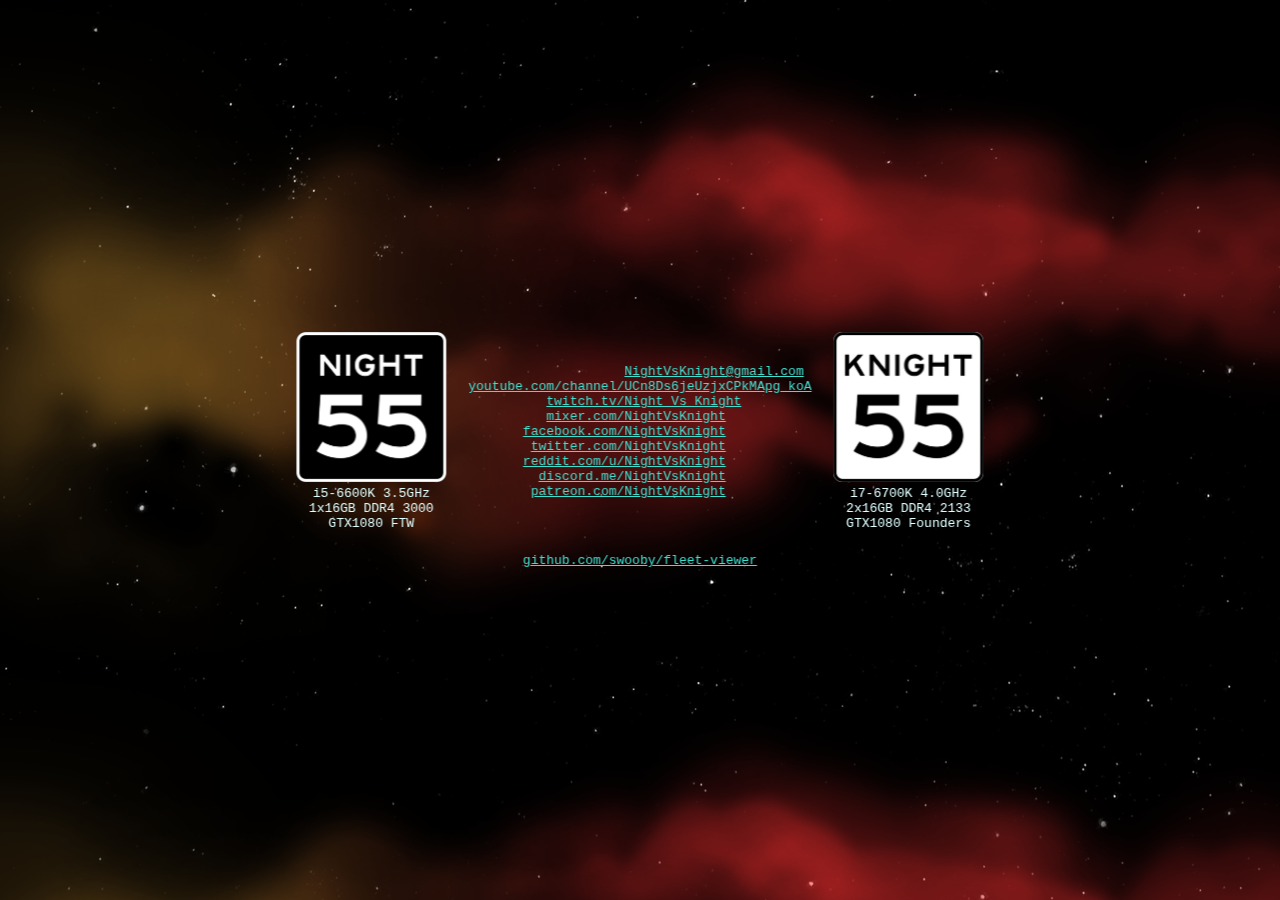
==== default.html @ def12201 "Adding twinkling stars and nebula background" ====
<!DOCTYPE html>
<html>

<head>
  <meta charset="utf-8" />
  <meta name="google" content="notranslate" />
  <meta http-equiv="Content-Language" content="en_US" />
  <title>Night Vs Knight</title>
  <script async="" src="https://www.googletagmanager.com/gtag/js?id=UA-106488046-1"></script>
  <script>
    window.dataLayer = window.dataLayer || [];

    function gtag() {
      dataLayer.push(arguments)
    };
    gtag('js', new Date());

    gtag('config', 'UA-106488046-1');
  </script>
  <link rel="shortcut icon" href="/favicon.png" type="image/x-icon" />
  <link rel="icon" href="/favicon.png" type="image/x-icon" />
  <meta name="generator" content="Google Web Designer 1.9.0.0619" />
  <style type="text/css" id="gwd-text-style">
    p {
      margin: 0px;
    }
    h1 {
      margin: 0px;
    }
    h2 {
      margin: 0px;
    }
    h3 {
      margin: 0px;
    }
    * {
      font-family: "Courier New";
      font-size: 13px;
      color: lightcyan;
    }
    a {
      color: turquoise;
    }
    a:link {
      color: turquoise;
    }
    a:visited {
      color: darkturquoise;
    }
    a:hover {
      color: cyan;
    }
    a:active {
      color: aquamarine;
    }
  </style>
  <style type="text/css">
    html, body {
      width: 100%;
      height: 100%;
      margin: 0px;
    }
    body {
      /*
      background-color: black;
      background-image: radial-gradient(white, rgba(255,255,255,.2) 2px, transparent 10px),
radial-gradient(white, rgba(255,255,255,.15) 1px, transparent 5px),
radial-gradient(white, rgba(255,255,255,.1) 2px, transparent 10px),
radial-gradient(rgba(255,255,255,.4), rgba(255,255,255,.1) 2px, transparent 5px);
      background-size: 550px 550px, 350px 350px, 250px 250px, 150px 150px; 
      background-position: 0 0, 40px 60px, 130px 270px, 70px 100px;
      */
      transform: perspective(1400px) matrix3d(1, 0, 0, 0, 0, 1, 0, 0, 0, 0, 1, 0, 0, 0, 0, 1);
      transform-style: preserve-3d;
    }
    table.outer {
      margin-left: auto;
      margin-right: auto;
      left: 176px;
    }
    table.outer td, table.outer th {
      padding: 10px;
    }
    .text-align-right {
      text-align: right;
    }
    .text-align-center {
      text-align: center;
    }
    table.inner {
      margin-left: auto;
      margin-right: auto;
    }
    table.inner td {
      padding: 0px;
    }
    .centered {
      position: fixed;
      top: 50%;
      left: 50%;
      transform: translate(-50%, -50%);
      -webkit-transform: translate(-50%, -50%);
      -moz-transform: translate(-50%, -50%);
      -o-transform: translate(-50%, -50%);
      -ms-transform: translate(-50%, -50%);
    }
  </style>
  <link href="stars.css" rel="stylesheet" type="text/css" />
</head>

<body class="htmlNoPages">
<div class="stars"></div>
<div class="twinkling"></div>
<div class="clouds"></div>
<div class="centered">
  <table class="outer">
    <tbody>
      <tr>
        <td class="text-align-center">
          <a href="https://robertsspaceindustries.com/citizens/night55"><img src="night55.png" width="150" height="150"></a><br>
          i5-6600K 3.5GHz<br>
          1x16GB DDR4 3000<br>
          GTX1080 FTW
        </td>
        <td>
          &nbsp;&nbsp;&nbsp;&nbsp;&nbsp;&nbsp;&nbsp;&nbsp;&nbsp;&nbsp;&nbsp;&nbsp;&nbsp;&nbsp;&nbsp;&nbsp;&nbsp;&nbsp;&nbsp;&nbsp;<a href="mailto:NightVsKnight@gmail.com">NightVsKnight@gmail.com</a><br>
          
          <a href="https://youtube.com/channel/UCn8Ds6jeUzjxCPkMApg_koA">youtube.com/channel/UCn8Ds6jeUzjxCPkMApg_koA</a><br>
          &nbsp;&nbsp;&nbsp;&nbsp;&nbsp;&nbsp;&nbsp;&nbsp;&nbsp;
          <a href="https://twitch.tv/Night_Vs_Knight">twitch.tv/Night_Vs_Knight</a><br>
          &nbsp;&nbsp;&nbsp;&nbsp;&nbsp;&nbsp;&nbsp;&nbsp;&nbsp;
          <a href="https://mixer.com/NightVsKnight">mixer.com/NightVsKnight</a><br>
          &nbsp;&nbsp;&nbsp;&nbsp;&nbsp;&nbsp;
          <a href="https://facebook.com/NightVsKnight">facebook.com/NightVsKnight</a><br>
          &nbsp;&nbsp;&nbsp;&nbsp;&nbsp;&nbsp;&nbsp;
          <a href="https://twitter.com/NightVsKnight">twitter.com/NightVsKnight</a><br>
          &nbsp;&nbsp;&nbsp;&nbsp;&nbsp;&nbsp;
          <a href="https://reddit.com/u/NightVsKnight">reddit.com/u/NightVsKnight</a><br>
          &nbsp;&nbsp;&nbsp;&nbsp;&nbsp;&nbsp;&nbsp;&nbsp;
          <a href="https://discord.me/NightVsKnight">discord.me/NightVsKnight</a><br>
          &nbsp;&nbsp;&nbsp;&nbsp;&nbsp;&nbsp;&nbsp;
          <a href="https://patreon.com/NightVsKnight">patreon.com/NightVsKnight</a>
        </td>
        <td class="text-align-center">
          <a href="https://robertsspaceindustries.com/citizens/knight55"><img src="knight55.png" width="150" height="150"></a><br>
          i7-6700K 4.0GHz<br>
          2x16GB DDR4 2133<br>
          GTX1080 Founders          
        </td>
      </tr>
      <tr>
        <td></td>
        <td class="text-align-center">
          <a href="https://github.com/swooby/fleet-viewer">github.com/swooby/fleet-viewer</a>
        </td>
        <td></td>
      </tr>
    </tbody>
  </table>
</div>
</body>

</html>
---- stars.css ----
/* ============================================================================================== 
This copyright notice must be kept untouched in the stylesheet at all times.
The original version of this stylesheet and the associated (x)html 
is available at http://www.script-tutorials.com/night-sky-with-twinkling-stars/
Copyright (c) Script Tutorials. All rights reserved.
This stylesheet and the associated (x)html may be modified in any way to fit your requirements.
================================================================================================= */
/*
* {
    margin: 0;
    padding: 0;
}
header {
    background-color:rgba(33, 33, 33, 0.9);
    color:#ffffff;
    display:block;
    font: 14px/1.3 Arial,sans-serif;
    height:50px;
    position:relative;
    z-index:5;
}
h2{
    margin-top: 30px;
    text-align: center;
}
header h2{
    font-size: 22px;
    margin: 0 auto;
    padding: 10px 0;
    width: 80%;
    text-align: center;
}
header a, a:visited {
    text-decoration:none;
    color:#fcfcfc;
}
*/

@keyframes move-twink-back {
    from {background-position:0 0;}
    to {background-position:-10000px 5000px;}
}
@-webkit-keyframes move-twink-back {
    from {background-position:0 0;}
    to {background-position:-10000px 5000px;}
}
@-moz-keyframes move-twink-back {
    from {background-position:0 0;}
    to {background-position:-10000px 5000px;}
}
@-ms-keyframes move-twink-back {
    from {background-position:0 0;}
    to {background-position:-10000px 5000px;}
}

@keyframes move-clouds-back {
    from {background-position:0 0;}
    to {background-position:10000px 0;}
}
@-webkit-keyframes move-clouds-back {
    from {background-position:0 0;}
    to {background-position:10000px 0;}
}
@-moz-keyframes move-clouds-back {
    from {background-position:0 0;}
    to {background-position:10000px 0;}
}
@-ms-keyframes move-clouds-back {
    from {background-position: 0;}
    to {background-position:10000px 0;}
}

.stars, .twinkling, .clouds {
  position:absolute;
  top:0;
  left:0;
  right:0;
  bottom:0;
  width:100%;
  height:100%;
  display:block;
}

.stars {
  background:#000 url(stars.png) repeat top center;
  z-index:-3;
}

.twinkling{
  background:transparent url(twinkling.png) repeat top center;
  z-index:-2;

  -moz-animation:move-twink-back 200s linear infinite;
  -ms-animation:move-twink-back 200s linear infinite;
  -o-animation:move-twink-back 200s linear infinite;
  -webkit-animation:move-twink-back 200s linear infinite;
  animation:move-twink-back 200s linear infinite;
}

.clouds{
    background:transparent url(clouds3.png) repeat top center;
    z-index:-1;

  -moz-animation:move-clouds-back 200s linear infinite;
  -ms-animation:move-clouds-back 200s linear infinite;
  -o-animation:move-clouds-back 200s linear infinite;
  -webkit-animation:move-clouds-back 200s linear infinite;
  animation:move-clouds-back 200s linear infinite;
}
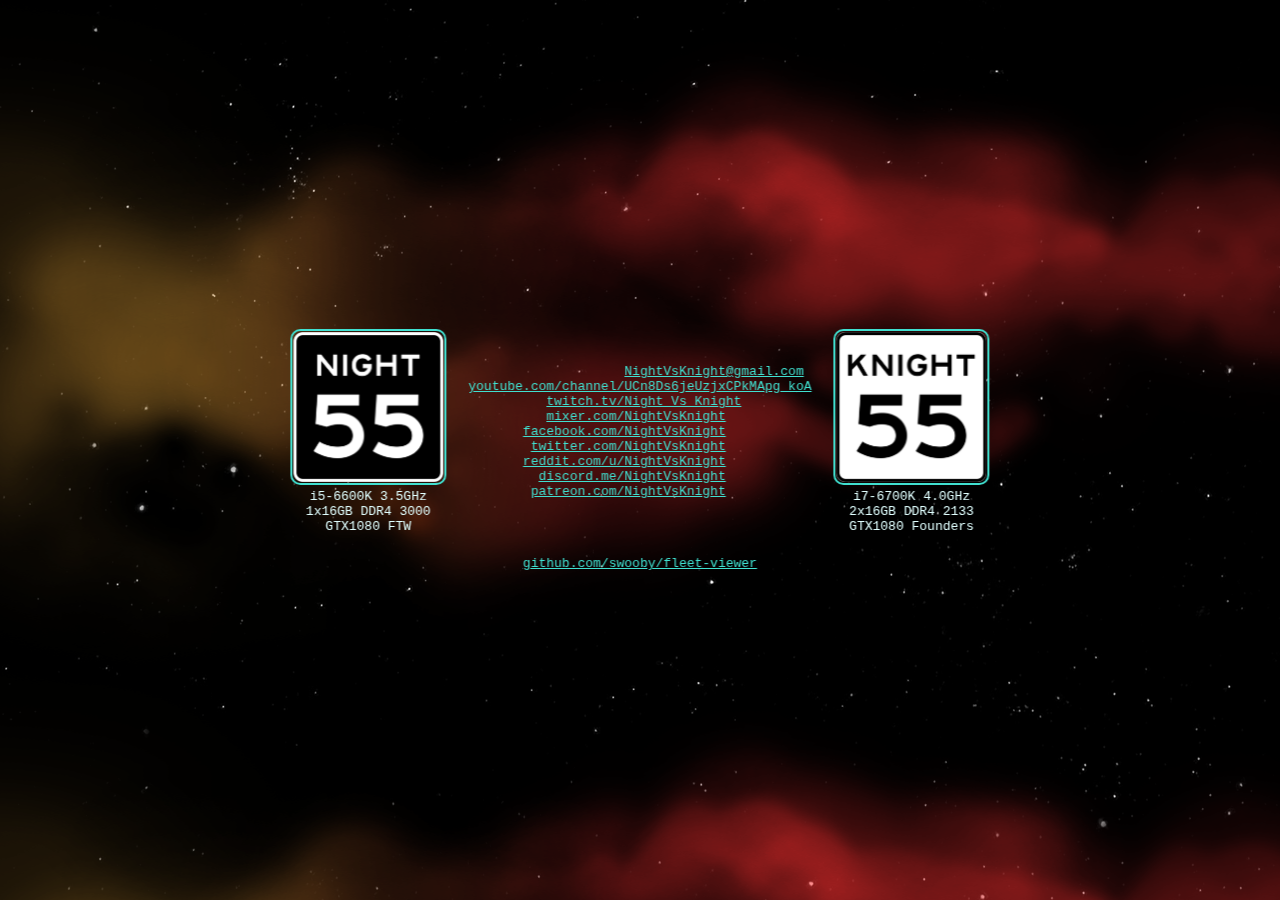
==== commit 07316734: "Adding border around clickable night55 & knight55 signage" ====
--- a/default.html
+++ b/default.html
@@ -2,9 +2,9 @@
 <html>
 
 <head>
-  <meta charset="utf-8" />
-  <meta name="google" content="notranslate" />
-  <meta http-equiv="Content-Language" content="en_US" />
+  <meta charset="utf-8">
+  <meta name="google" content="notranslate">
+  <meta http-equiv="Content-Language" content="en_US">
   <title>Night Vs Knight</title>
   <script async="" src="https://www.googletagmanager.com/gtag/js?id=UA-106488046-1"></script>
   <script>
@@ -17,9 +17,9 @@
 
     gtag('config', 'UA-106488046-1');
   </script>
-  <link rel="shortcut icon" href="/favicon.png" type="image/x-icon" />
-  <link rel="icon" href="/favicon.png" type="image/x-icon" />
-  <meta name="generator" content="Google Web Designer 1.9.0.0619" />
+  <link rel="shortcut icon" href="/favicon.png" type="image/x-icon">
+  <link rel="icon" href="/favicon.png" type="image/x-icon">
+  <meta name="generator" content="Google Web Designer 1.9.0.0619">
   <style type="text/css" id="gwd-text-style">
     p {
       margin: 0px;
@@ -105,59 +105,62 @@
       -ms-transform: translate(-50%, -50%);
     }
   </style>
-  <link href="stars.css" rel="stylesheet" type="text/css" />
+  <link href="stars.css" rel="stylesheet" type="text/css">
 </head>
 
 <body class="htmlNoPages">
-<div class="stars"></div>
-<div class="twinkling"></div>
-<div class="clouds"></div>
-<div class="centered">
-  <table class="outer">
-    <tbody>
-      <tr>
-        <td class="text-align-center">
-          <a href="https://robertsspaceindustries.com/citizens/night55"><img src="night55.png" width="150" height="150"></a><br>
-          i5-6600K 3.5GHz<br>
-          1x16GB DDR4 3000<br>
-          GTX1080 FTW
-        </td>
-        <td>
-          &nbsp;&nbsp;&nbsp;&nbsp;&nbsp;&nbsp;&nbsp;&nbsp;&nbsp;&nbsp;&nbsp;&nbsp;&nbsp;&nbsp;&nbsp;&nbsp;&nbsp;&nbsp;&nbsp;&nbsp;<a href="mailto:NightVsKnight@gmail.com">NightVsKnight@gmail.com</a><br>
-          
-          <a href="https://youtube.com/channel/UCn8Ds6jeUzjxCPkMApg_koA">youtube.com/channel/UCn8Ds6jeUzjxCPkMApg_koA</a><br>
-          &nbsp;&nbsp;&nbsp;&nbsp;&nbsp;&nbsp;&nbsp;&nbsp;&nbsp;
-          <a href="https://twitch.tv/Night_Vs_Knight">twitch.tv/Night_Vs_Knight</a><br>
-          &nbsp;&nbsp;&nbsp;&nbsp;&nbsp;&nbsp;&nbsp;&nbsp;&nbsp;
-          <a href="https://mixer.com/NightVsKnight">mixer.com/NightVsKnight</a><br>
-          &nbsp;&nbsp;&nbsp;&nbsp;&nbsp;&nbsp;
-          <a href="https://facebook.com/NightVsKnight">facebook.com/NightVsKnight</a><br>
-          &nbsp;&nbsp;&nbsp;&nbsp;&nbsp;&nbsp;&nbsp;
-          <a href="https://twitter.com/NightVsKnight">twitter.com/NightVsKnight</a><br>
-          &nbsp;&nbsp;&nbsp;&nbsp;&nbsp;&nbsp;
-          <a href="https://reddit.com/u/NightVsKnight">reddit.com/u/NightVsKnight</a><br>
-          &nbsp;&nbsp;&nbsp;&nbsp;&nbsp;&nbsp;&nbsp;&nbsp;
-          <a href="https://discord.me/NightVsKnight">discord.me/NightVsKnight</a><br>
-          &nbsp;&nbsp;&nbsp;&nbsp;&nbsp;&nbsp;&nbsp;
-          <a href="https://patreon.com/NightVsKnight">patreon.com/NightVsKnight</a>
-        </td>
-        <td class="text-align-center">
-          <a href="https://robertsspaceindustries.com/citizens/knight55"><img src="knight55.png" width="150" height="150"></a><br>
-          i7-6700K 4.0GHz<br>
-          2x16GB DDR4 2133<br>
-          GTX1080 Founders          
-        </td>
-      </tr>
-      <tr>
-        <td></td>
-        <td class="text-align-center">
-          <a href="https://github.com/swooby/fleet-viewer">github.com/swooby/fleet-viewer</a>
-        </td>
-        <td></td>
-      </tr>
-    </tbody>
-  </table>
-</div>
+  <div class="stars"></div>
+  <div class="twinkling"></div>
+  <div class="clouds"></div>
+  <div class="centered">
+    <table class="outer">
+      <tbody>
+        <tr>
+          <td class="text-align-center">
+            <a href="https://robertsspaceindustries.com/citizens/night55">
+              <img style="border: 2px turquoise solid; border-radius: 10px; padding: 1px;" src="night55.png" width="150" height="150">
+            </a><br>
+            i5-6600K 3.5GHz<br>
+            1x16GB DDR4 3000<br>
+            GTX1080 FTW
+          </td>
+          <td>
+            &nbsp;&nbsp;&nbsp;&nbsp;&nbsp;&nbsp;&nbsp;&nbsp;&nbsp;&nbsp;&nbsp;&nbsp;&nbsp;&nbsp;&nbsp;&nbsp;&nbsp;&nbsp;&nbsp;&nbsp;<a href="mailto:NightVsKnight@gmail.com">NightVsKnight@gmail.com</a><br>
+            <a href="https://youtube.com/channel/UCn8Ds6jeUzjxCPkMApg_koA">youtube.com/channel/UCn8Ds6jeUzjxCPkMApg_koA</a><br>
+            &nbsp;&nbsp;&nbsp;&nbsp;&nbsp;&nbsp;&nbsp;&nbsp;&nbsp;
+            <a href="https://twitch.tv/Night_Vs_Knight">twitch.tv/Night_Vs_Knight</a><br>
+            &nbsp;&nbsp;&nbsp;&nbsp;&nbsp;&nbsp;&nbsp;&nbsp;&nbsp;
+            <a href="https://mixer.com/NightVsKnight">mixer.com/NightVsKnight</a><br>
+            &nbsp;&nbsp;&nbsp;&nbsp;&nbsp;&nbsp;
+            <a href="https://facebook.com/NightVsKnight">facebook.com/NightVsKnight</a><br>
+            &nbsp;&nbsp;&nbsp;&nbsp;&nbsp;&nbsp;&nbsp;
+            <a href="https://twitter.com/NightVsKnight">twitter.com/NightVsKnight</a><br>
+            &nbsp;&nbsp;&nbsp;&nbsp;&nbsp;&nbsp;
+            <a href="https://reddit.com/u/NightVsKnight">reddit.com/u/NightVsKnight</a><br>
+            &nbsp;&nbsp;&nbsp;&nbsp;&nbsp;&nbsp;&nbsp;&nbsp;
+            <a href="https://discord.me/NightVsKnight">discord.me/NightVsKnight</a><br>
+            &nbsp;&nbsp;&nbsp;&nbsp;&nbsp;&nbsp;&nbsp;
+            <a href="https://patreon.com/NightVsKnight">patreon.com/NightVsKnight</a>
+          </td>
+          <td class="text-align-center">
+            <a href="https://robertsspaceindustries.com/citizens/knight55">
+              <img style="border: 2px turquoise solid; border-radius: 10px; padding: 1px;" src="knight55.png" width="150" height="150">
+            </a><br>
+            i7-6700K 4.0GHz<br>
+            2x16GB DDR4 2133<br>
+            GTX1080 Founders
+          </td>
+        </tr>
+        <tr>
+          <td></td>
+          <td class="text-align-center">
+            <a href="https://github.com/swooby/fleet-viewer">github.com/swooby/fleet-viewer</a>
+          </td>
+          <td></td>
+        </tr>
+      </tbody>
+    </table>
+  </div>
 </body>
 
 </html>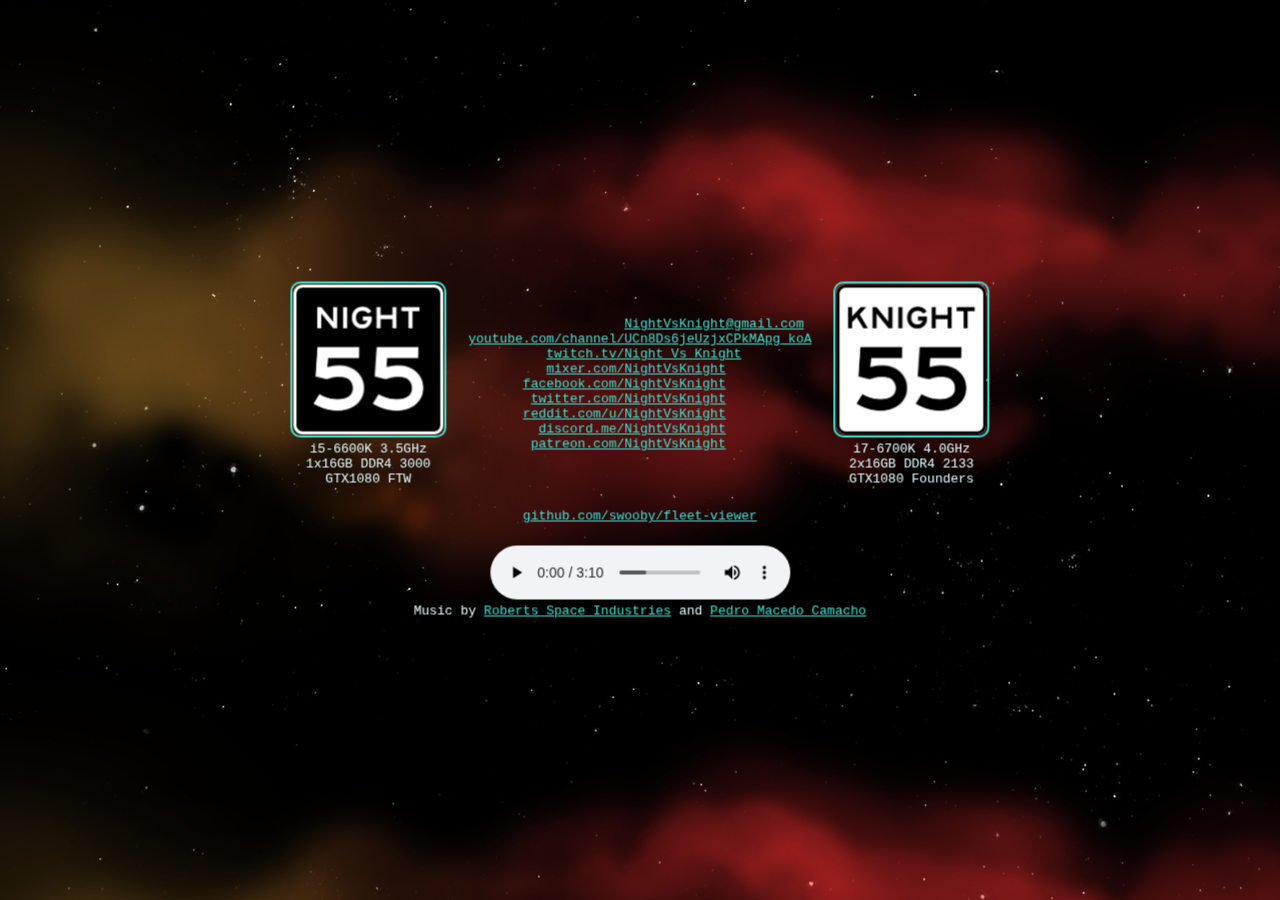
==== commit 0059cd25: "Adding music" ====
--- a/default.html
+++ b/default.html
@@ -118,7 +118,7 @@
         <tr>
           <td class="text-align-center">
             <a href="https://robertsspaceindustries.com/citizens/night55">
-              <img style="border: 2px turquoise solid; border-radius: 10px; padding: 1px;" src="night55.png" width="150" height="150">
+              <img style="border: 2px turquoise solid; border-radius: 10px; padding: 1px;" src="images/night55.png" width="150" height="150">
             </a><br>
             i5-6600K 3.5GHz<br>
             1x16GB DDR4 3000<br>
@@ -144,7 +144,7 @@
           </td>
           <td class="text-align-center">
             <a href="https://robertsspaceindustries.com/citizens/knight55">
-              <img style="border: 2px turquoise solid; border-radius: 10px; padding: 1px;" src="knight55.png" width="150" height="150">
+              <img style="border: 2px turquoise solid; border-radius: 10px; padding: 1px;" src="images/knight55.png" width="150" height="150">
             </a><br>
             i7-6700K 4.0GHz<br>
             2x16GB DDR4 2133<br>
@@ -158,9 +158,32 @@
           </td>
           <td></td>
         </tr>
+        <tr>
+          <td class="text-align-center" colspan="3">
+            <audio controls autoplay loop volume="0.2">
+              <!--<source src="music/Storm is Coming.mp3">-->
+              <source src="music/Hero March - Star Citizen - Pedro Macedo Camacho.mp3">
+              <!--<source src="music/Atomos.mp3">-->
+              <!--<source src="music/Into the Void  - Star Citizen - Pedro Macedo Camacho.mp3">-->
+              <!--<source src="music/Majesty of Space - Star Citizen - Pedro Mecedo Camacho.mp3">-->
+              <!--<source src="music/Mission Successful - Star Citizen - Pedro Macedo Camacho.mp3">-->
+              <!--<source src="music/Mission Unsuccessful - Star Citizen - Pedro Macedo Camacho.mp3">-->
+              <!--<source src="music/Racing - Star Citizen - Pedro Macedo Camacho.mp3">-->
+              <!--<source src="music/Star Citizen NOT Main Theme - Star Citizen - Pedro Macedo Camacho.mp3">-->
+              <!--<source src="music/Star Citizen Tutorial - Drone Battle.mp3">-->
+              <!--<source src="music/Star Citizen Tutorial - Hangar Intro.mp3">-->
+              <!--<source src="music/Star Citizen Tutorial - Race.mp3">-->
+              <!--<source src="music/Star Citizen Tutorial - Space Intro.mp3">-->
+              -->
+              Audio playback is not supported.
+            </audio><br>
+            <small>Music by <a href="https://robertsspaceindustries.com/musicdownload">Roberts Space Industries</a> and <a href="https://soundcloud.com/luke-cypert/sets/star-citizen-official-1">Pedro Macedo Camacho</a></small>
+          </td>
+        </tr>
       </tbody>
     </table>
   </div>
+
 </body>
 
 </html>--- a/stars.css
+++ b/stars.css
@@ -82,12 +82,12 @@
 }
 
 .stars {
-  background:#000 url(stars.png) repeat top center;
+  background:#000 url(images/stars.png) repeat top center;
   z-index:-3;
 }
 
 .twinkling{
-  background:transparent url(twinkling.png) repeat top center;
+  background:transparent url(images/twinkling.png) repeat top center;
   z-index:-2;
 
   -moz-animation:move-twink-back 200s linear infinite;
@@ -98,7 +98,7 @@
 }
 
 .clouds{
-    background:transparent url(clouds3.png) repeat top center;
+    background:transparent url(images/clouds3.png) repeat top center;
     z-index:-1;
 
   -moz-animation:move-clouds-back 200s linear infinite;
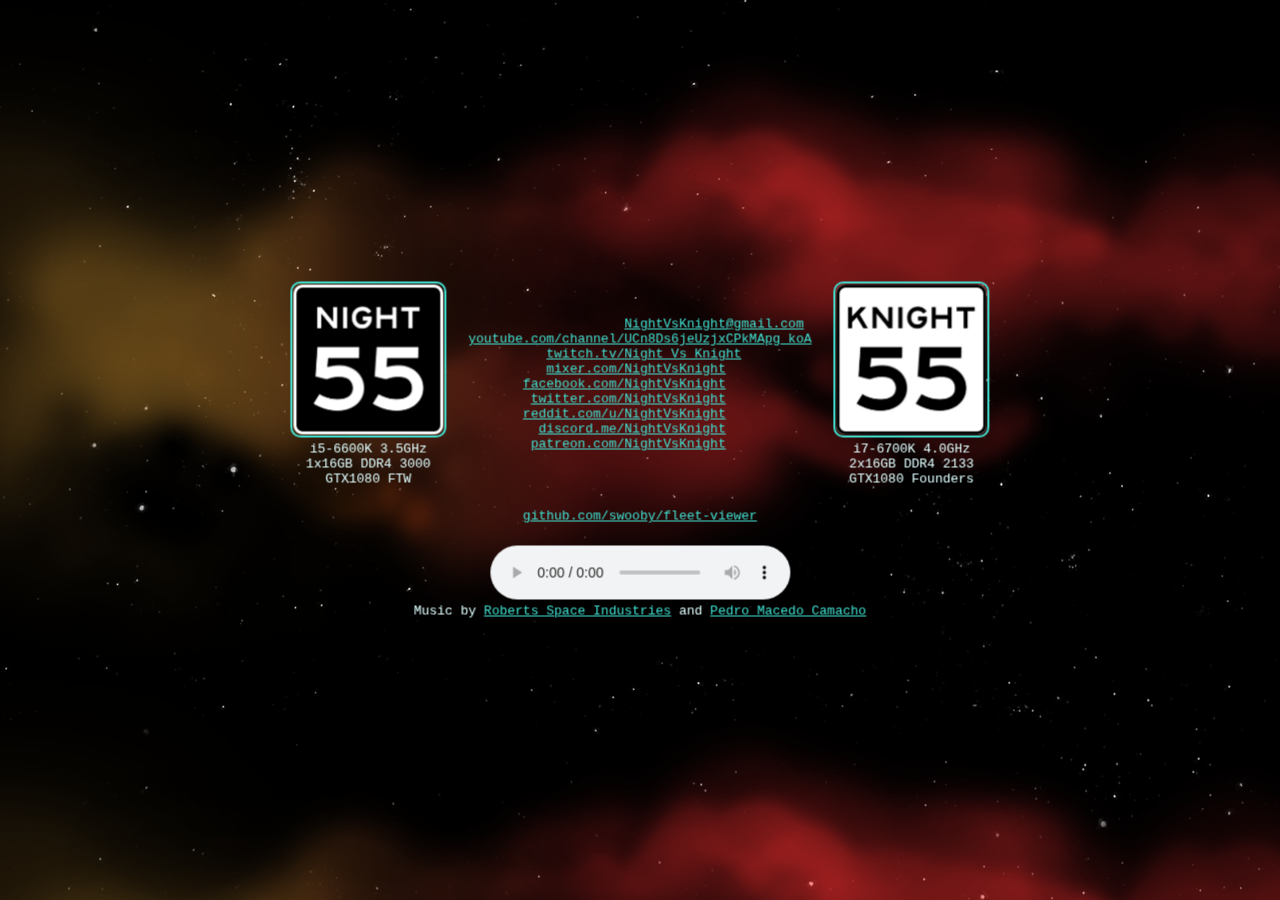
==== commit b1c74995: "I'm torn between this music and the previous commit" ====
--- a/default.html
+++ b/default.html
@@ -162,8 +162,8 @@
           <td class="text-align-center" colspan="3">
             <audio controls autoplay loop volume="0.2">
               <!--<source src="music/Storm is Coming.mp3">-->
-              <source src="music/Hero March - Star Citizen - Pedro Macedo Camacho.mp3">
-              <!--<source src="music/Atomos.mp3">-->
+              <!--<source src="music/Hero March - Star Citizen - Pedro Macedo Camacho.mp3">-->
+              <source src="music/Atomos.mp3">
               <!--<source src="music/Into the Void  - Star Citizen - Pedro Macedo Camacho.mp3">-->
               <!--<source src="music/Majesty of Space - Star Citizen - Pedro Mecedo Camacho.mp3">-->
               <!--<source src="music/Mission Successful - Star Citizen - Pedro Macedo Camacho.mp3">-->
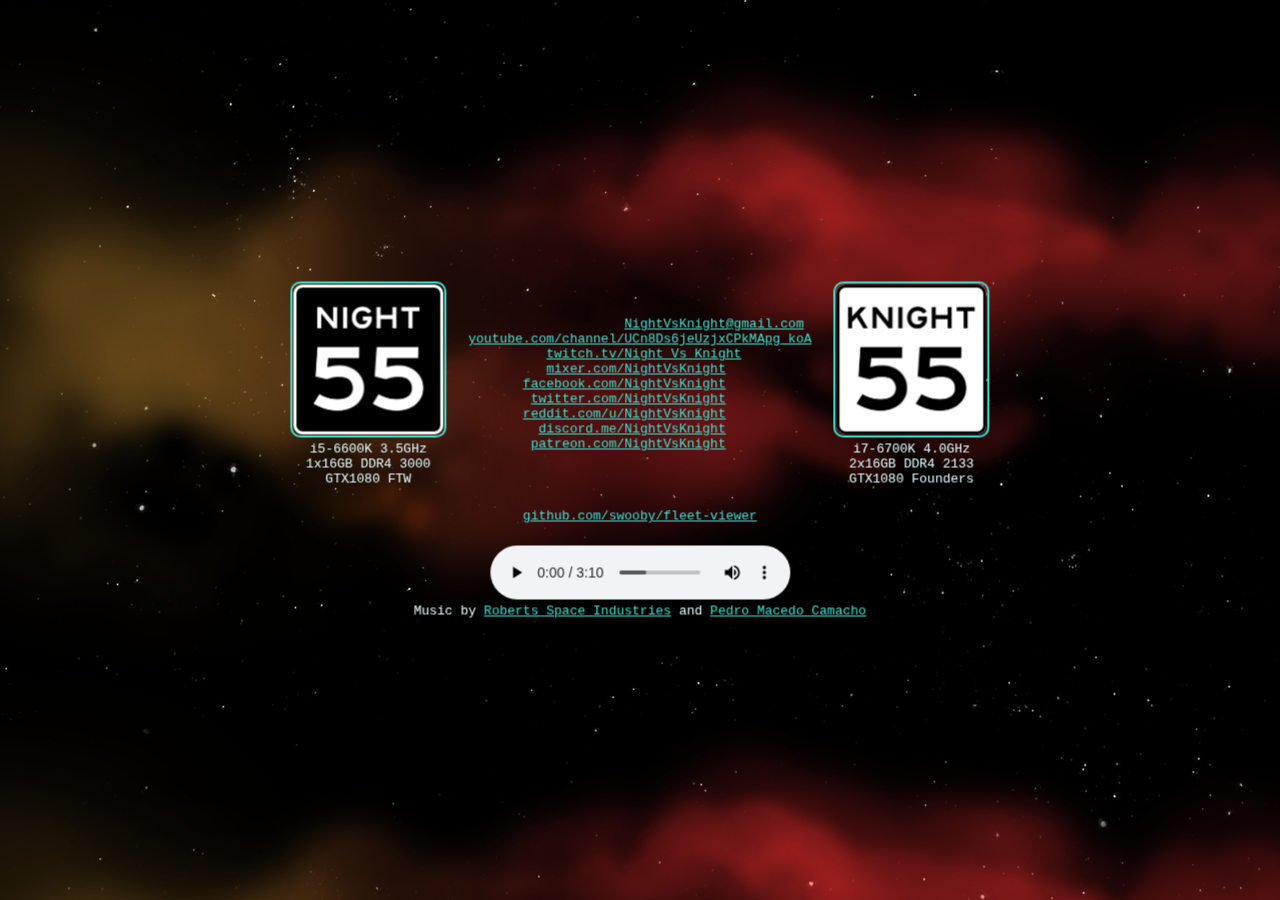
==== commit 4c7e9ef8: "I like this one better...for now..." ====
--- a/default.html
+++ b/default.html
@@ -161,9 +161,9 @@
         <tr>
           <td class="text-align-center" colspan="3">
             <audio controls autoplay loop volume="0.2">
+              <source src="music/Hero March - Star Citizen - Pedro Macedo Camacho.mp3">
+              <!--<source src="music/Atomos.mp3">-->
               <!--<source src="music/Storm is Coming.mp3">-->
-              <!--<source src="music/Hero March - Star Citizen - Pedro Macedo Camacho.mp3">-->
-              <source src="music/Atomos.mp3">
               <!--<source src="music/Into the Void  - Star Citizen - Pedro Macedo Camacho.mp3">-->
               <!--<source src="music/Majesty of Space - Star Citizen - Pedro Mecedo Camacho.mp3">-->
               <!--<source src="music/Mission Successful - Star Citizen - Pedro Macedo Camacho.mp3">-->
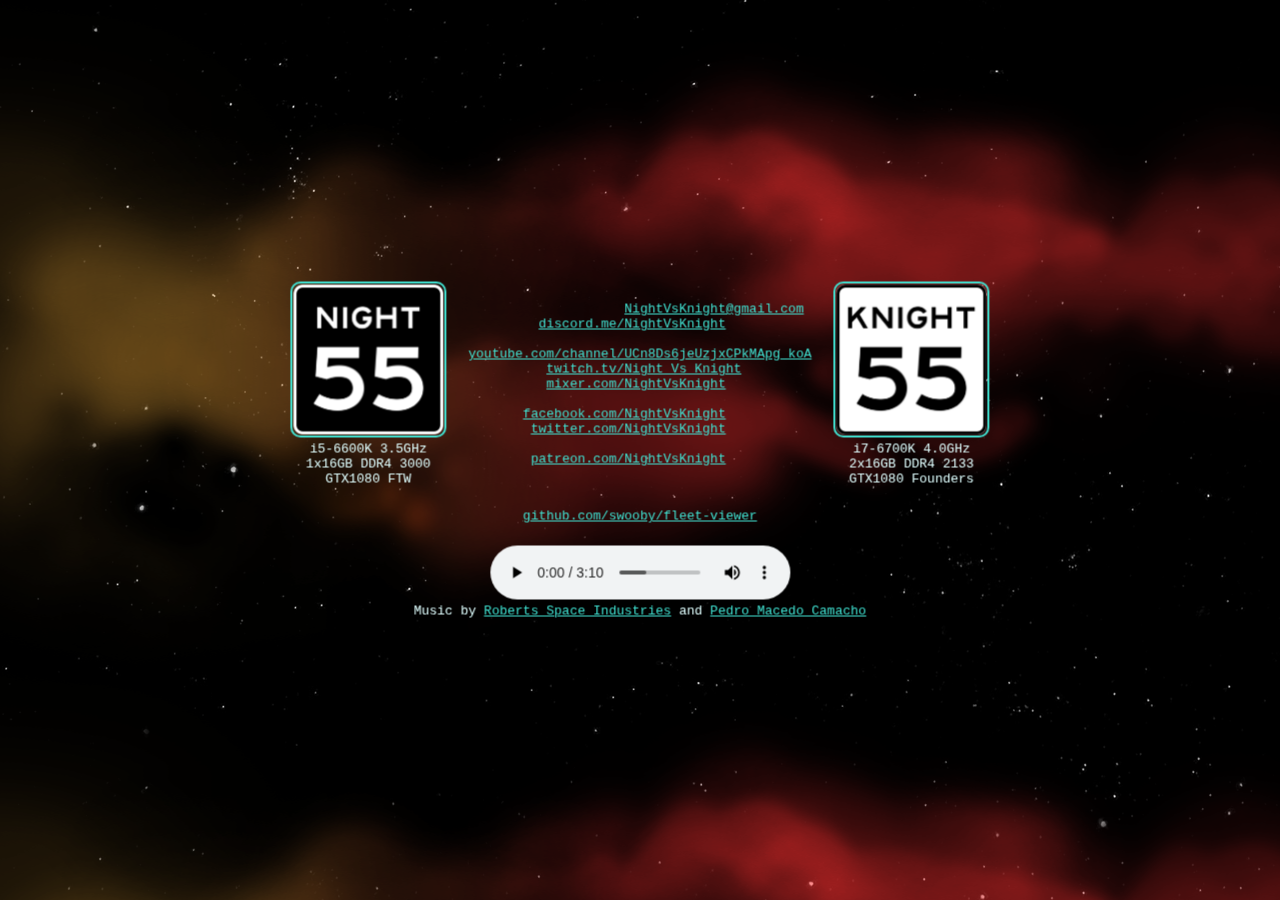
==== commit 1afc6e59: "Moving default styles to separate file & slowing down twinkle & clouds" ====
--- a/default.html
+++ b/default.html
@@ -20,92 +20,15 @@
   <link rel="shortcut icon" href="/favicon.png" type="image/x-icon">
   <link rel="icon" href="/favicon.png" type="image/x-icon">
   <meta name="generator" content="Google Web Designer 1.9.0.0619">
-  <style type="text/css" id="gwd-text-style">
-    p {
-      margin: 0px;
-    }
-    h1 {
-      margin: 0px;
-    }
-    h2 {
-      margin: 0px;
-    }
-    h3 {
-      margin: 0px;
-    }
-    * {
-      font-family: "Courier New";
-      font-size: 13px;
-      color: lightcyan;
-    }
-    a {
-      color: turquoise;
-    }
-    a:link {
-      color: turquoise;
-    }
-    a:visited {
-      color: darkturquoise;
-    }
-    a:hover {
-      color: cyan;
-    }
-    a:active {
-      color: aquamarine;
-    }
-  </style>
-  <style type="text/css">
-    html, body {
-      width: 100%;
-      height: 100%;
-      margin: 0px;
-    }
-    body {
-      /*
-      background-color: black;
-      background-image: radial-gradient(white, rgba(255,255,255,.2) 2px, transparent 10px),
-radial-gradient(white, rgba(255,255,255,.15) 1px, transparent 5px),
-radial-gradient(white, rgba(255,255,255,.1) 2px, transparent 10px),
-radial-gradient(rgba(255,255,255,.4), rgba(255,255,255,.1) 2px, transparent 5px);
-      background-size: 550px 550px, 350px 350px, 250px 250px, 150px 150px; 
-      background-position: 0 0, 40px 60px, 130px 270px, 70px 100px;
-      */
-      transform: perspective(1400px) matrix3d(1, 0, 0, 0, 0, 1, 0, 0, 0, 0, 1, 0, 0, 0, 0, 1);
-      transform-style: preserve-3d;
-    }
-    table.outer {
-      margin-left: auto;
-      margin-right: auto;
-      left: 176px;
-    }
-    table.outer td, table.outer th {
-      padding: 10px;
-    }
-    .text-align-right {
-      text-align: right;
-    }
-    .text-align-center {
-      text-align: center;
-    }
-    table.inner {
-      margin-left: auto;
-      margin-right: auto;
-    }
-    table.inner td {
-      padding: 0px;
-    }
-    .centered {
-      position: fixed;
-      top: 50%;
-      left: 50%;
-      transform: translate(-50%, -50%);
-      -webkit-transform: translate(-50%, -50%);
-      -moz-transform: translate(-50%, -50%);
-      -o-transform: translate(-50%, -50%);
-      -ms-transform: translate(-50%, -50%);
-    }
-  </style>
+  <link href="default.css" rel="stylesheet" type="text/css">
   <link href="stars.css" rel="stylesheet" type="text/css">
+  <!-- Android -->
+  <meta name="theme-color" content="#000000">
+  <!-- Windows Phone -->
+  <meta name="msapplication-navbutton-color" content="#000000">
+  <!-- iOS Safari -->
+  <meta name="apple-mobile-web-app-capable" content="yes">
+  <meta name="apple-mobile-web-app-status-bar-style" content="black-translucent">
 </head>
 
 <body class="htmlNoPages">
@@ -126,21 +49,19 @@
           </td>
           <td>
             &nbsp;&nbsp;&nbsp;&nbsp;&nbsp;&nbsp;&nbsp;&nbsp;&nbsp;&nbsp;&nbsp;&nbsp;&nbsp;&nbsp;&nbsp;&nbsp;&nbsp;&nbsp;&nbsp;&nbsp;<a href="mailto:NightVsKnight@gmail.com">NightVsKnight@gmail.com</a><br>
+            &nbsp;&nbsp;&nbsp;&nbsp;&nbsp;&nbsp;&nbsp;&nbsp;&nbsp;<a href="https://discord.me/NightVsKnight">discord.me/NightVsKnight</a><br>
+            <br>
             <a href="https://youtube.com/channel/UCn8Ds6jeUzjxCPkMApg_koA">youtube.com/channel/UCn8Ds6jeUzjxCPkMApg_koA</a><br>
-            &nbsp;&nbsp;&nbsp;&nbsp;&nbsp;&nbsp;&nbsp;&nbsp;&nbsp;
-            <a href="https://twitch.tv/Night_Vs_Knight">twitch.tv/Night_Vs_Knight</a><br>
-            &nbsp;&nbsp;&nbsp;&nbsp;&nbsp;&nbsp;&nbsp;&nbsp;&nbsp;
-            <a href="https://mixer.com/NightVsKnight">mixer.com/NightVsKnight</a><br>
-            &nbsp;&nbsp;&nbsp;&nbsp;&nbsp;&nbsp;
-            <a href="https://facebook.com/NightVsKnight">facebook.com/NightVsKnight</a><br>
-            &nbsp;&nbsp;&nbsp;&nbsp;&nbsp;&nbsp;&nbsp;
-            <a href="https://twitter.com/NightVsKnight">twitter.com/NightVsKnight</a><br>
-            &nbsp;&nbsp;&nbsp;&nbsp;&nbsp;&nbsp;
-            <a href="https://reddit.com/u/NightVsKnight">reddit.com/u/NightVsKnight</a><br>
-            &nbsp;&nbsp;&nbsp;&nbsp;&nbsp;&nbsp;&nbsp;&nbsp;
-            <a href="https://discord.me/NightVsKnight">discord.me/NightVsKnight</a><br>
-            &nbsp;&nbsp;&nbsp;&nbsp;&nbsp;&nbsp;&nbsp;
-            <a href="https://patreon.com/NightVsKnight">patreon.com/NightVsKnight</a>
+            &nbsp;&nbsp;&nbsp;&nbsp;&nbsp;&nbsp;&nbsp;&nbsp;&nbsp;&nbsp;<a href="https://twitch.tv/Night_Vs_Knight">twitch.tv/Night_Vs_Knight</a><br>
+            &nbsp;&nbsp;&nbsp;&nbsp;&nbsp;&nbsp;&nbsp;&nbsp;&nbsp;&nbsp;<a href="https://mixer.com/NightVsKnight">mixer.com/NightVsKnight</a><br>
+            <br>
+            &nbsp;&nbsp;&nbsp;&nbsp;&nbsp;&nbsp;&nbsp;<a href="https://facebook.com/NightVsKnight">facebook.com/NightVsKnight</a><br>
+            &nbsp;&nbsp;&nbsp;&nbsp;&nbsp;&nbsp;&nbsp;&nbsp;<a href="https://twitter.com/NightVsKnight">twitter.com/NightVsKnight</a><br>
+            <!--
+            &nbsp;&nbsp;&nbsp;&nbsp;&nbsp;&nbsp;<a href="https://reddit.com/u/NightVsKnight">reddit.com/u/NightVsKnight</a><br>
+            -->
+            <br>
+            &nbsp;&nbsp;&nbsp;&nbsp;&nbsp;&nbsp;&nbsp;&nbsp;<a href="https://patreon.com/NightVsKnight">patreon.com/NightVsKnight</a>
           </td>
           <td class="text-align-center">
             <a href="https://robertsspaceindustries.com/citizens/knight55">
@@ -160,20 +81,21 @@
         </tr>
         <tr>
           <td class="text-align-center" colspan="3">
-            <audio controls autoplay loop volume="0.2">
+            <audio loop="" volume="0.2" autoplay="" controls="">
               <source src="music/Hero March - Star Citizen - Pedro Macedo Camacho.mp3">
-              <!--<source src="music/Atomos.mp3">-->
-              <!--<source src="music/Storm is Coming.mp3">-->
-              <!--<source src="music/Into the Void  - Star Citizen - Pedro Macedo Camacho.mp3">-->
-              <!--<source src="music/Majesty of Space - Star Citizen - Pedro Mecedo Camacho.mp3">-->
-              <!--<source src="music/Mission Successful - Star Citizen - Pedro Macedo Camacho.mp3">-->
-              <!--<source src="music/Mission Unsuccessful - Star Citizen - Pedro Macedo Camacho.mp3">-->
-              <!--<source src="music/Racing - Star Citizen - Pedro Macedo Camacho.mp3">-->
-              <!--<source src="music/Star Citizen NOT Main Theme - Star Citizen - Pedro Macedo Camacho.mp3">-->
-              <!--<source src="music/Star Citizen Tutorial - Drone Battle.mp3">-->
-              <!--<source src="music/Star Citizen Tutorial - Hangar Intro.mp3">-->
-              <!--<source src="music/Star Citizen Tutorial - Race.mp3">-->
-              <!--<source src="music/Star Citizen Tutorial - Space Intro.mp3">-->
+              <!--
+              <source src="music/Atomos.mp3">
+              <source src="music/Storm is Coming.mp3">
+              <source src="music/Into the Void  - Star Citizen - Pedro Macedo Camacho.mp3">
+              <source src="music/Majesty of Space - Star Citizen - Pedro Mecedo Camacho.mp3">
+              <source src="music/Mission Successful - Star Citizen - Pedro Macedo Camacho.mp3">
+              <source src="music/Mission Unsuccessful - Star Citizen - Pedro Macedo Camacho.mp3">
+              <source src="music/Racing - Star Citizen - Pedro Macedo Camacho.mp3">
+              <source src="music/Star Citizen NOT Main Theme - Star Citizen - Pedro Macedo Camacho.mp3">
+              <source src="music/Star Citizen Tutorial - Drone Battle.mp3">
+              <source src="music/Star Citizen Tutorial - Hangar Intro.mp3">
+              <source src="music/Star Citizen Tutorial - Race.mp3">
+              <source src="music/Star Citizen Tutorial - Space Intro.mp3">
               -->
               Audio playback is not supported.
             </audio><br>
@@ -183,7 +105,6 @@
       </tbody>
     </table>
   </div>
-
 </body>
 
 </html>--- a/default.css
+++ b/default.css
@@ -0,0 +1,76 @@
+
+* {
+  font-family: "Courier New";
+  font-size: 13px;
+  color: lightcyan;
+}
+a {
+  color: turquoise;
+}
+a:link {
+  color: turquoise;
+}
+a:visited {
+  color: darkturquoise;
+}
+a:hover {
+  color: cyan;
+}
+a:active {
+  color: aquamarine;
+}
+
+p {
+  margin: 0px;
+}
+h1 {
+  margin: 0px;
+}
+h2 {
+  margin: 0px;
+}
+h3 {
+  margin: 0px;
+}
+
+
+html, body {
+  width: 100%;
+  height: 100%;
+  margin: 0px;
+}
+body {
+  transform: perspective(1400px) matrix3d(1, 0, 0, 0, 0, 1, 0, 0, 0, 0, 1, 0, 0, 0, 0, 1);
+  transform-style: preserve-3d;
+}
+table.outer {
+  margin-left: auto;
+  margin-right: auto;
+  left: 176px;
+}
+table.outer td, table.outer th {
+  padding: 10px;
+}
+.text-align-right {
+  text-align: right;
+}
+.text-align-center {
+  text-align: center;
+}
+table.inner {
+  margin-left: auto;
+  margin-right: auto;
+}
+table.inner td {
+  padding: 0px;
+}
+.centered {
+  position: fixed;
+  top: 50%;
+  left: 50%;
+  -webkit-transform: translate(-50%, -50%);
+  -moz-transform: translate(-50%, -50%);
+  -ms-transform: translate(-50%, -50%);
+  -o-transform: translate(-50%, -50%);
+  transform: translate(-50%, -50%);
+}
--- a/stars.css
+++ b/stars.css
@@ -36,10 +36,6 @@
 }
 */
 
-@keyframes move-twink-back {
-    from {background-position:0 0;}
-    to {background-position:-10000px 5000px;}
-}
 @-webkit-keyframes move-twink-back {
     from {background-position:0 0;}
     to {background-position:-10000px 5000px;}
@@ -52,11 +48,15 @@
     from {background-position:0 0;}
     to {background-position:-10000px 5000px;}
 }
+@-o-keyframes move-twink-back {
+    from {background-position:0 0;}
+    to {background-position:-10000px 5000px;}
+}
+@keyframes move-twink-back {
+    from {background-position:0 0;}
+    to {background-position:-10000px 5000px;}
+}
 
-@keyframes move-clouds-back {
-    from {background-position:0 0;}
-    to {background-position:10000px 0;}
-}
 @-webkit-keyframes move-clouds-back {
     from {background-position:0 0;}
     to {background-position:10000px 0;}
@@ -67,6 +67,14 @@
 }
 @-ms-keyframes move-clouds-back {
     from {background-position: 0;}
+    to {background-position:10000px 0;}
+}
+@-o-keyframes move-clouds-back {
+    from {background-position: 0;}
+    to {background-position:10000px 0;}
+}
+@keyframes move-clouds-back {
+    from {background-position:0 0;}
     to {background-position:10000px 0;}
 }
 
@@ -90,20 +98,20 @@
   background:transparent url(images/twinkling.png) repeat top center;
   z-index:-2;
 
-  -moz-animation:move-twink-back 200s linear infinite;
-  -ms-animation:move-twink-back 200s linear infinite;
-  -o-animation:move-twink-back 200s linear infinite;
-  -webkit-animation:move-twink-back 200s linear infinite;
-  animation:move-twink-back 200s linear infinite;
+  -webkit-animation:move-twink-back 1000s linear infinite;
+  -moz-animation:move-twink-back 1000s linear infinite;
+  -ms-animation:move-twink-back 1000s linear infinite;
+  -o-animation:move-twink-back 1000s linear infinite;
+  animation:move-twink-back 1000s linear infinite;
 }
 
 .clouds{
     background:transparent url(images/clouds3.png) repeat top center;
     z-index:-1;
 
-  -moz-animation:move-clouds-back 200s linear infinite;
-  -ms-animation:move-clouds-back 200s linear infinite;
-  -o-animation:move-clouds-back 200s linear infinite;
-  -webkit-animation:move-clouds-back 200s linear infinite;
-  animation:move-clouds-back 200s linear infinite;
+  -webkit-animation:move-clouds-back 1000s linear infinite;
+  -moz-animation:move-clouds-back 1000s linear infinite;
+  -ms-animation:move-clouds-back 1000s linear infinite;
+  -o-animation:move-clouds-back 1000s linear infinite;
+  animation:move-clouds-back 1000s linear infinite;
 }
